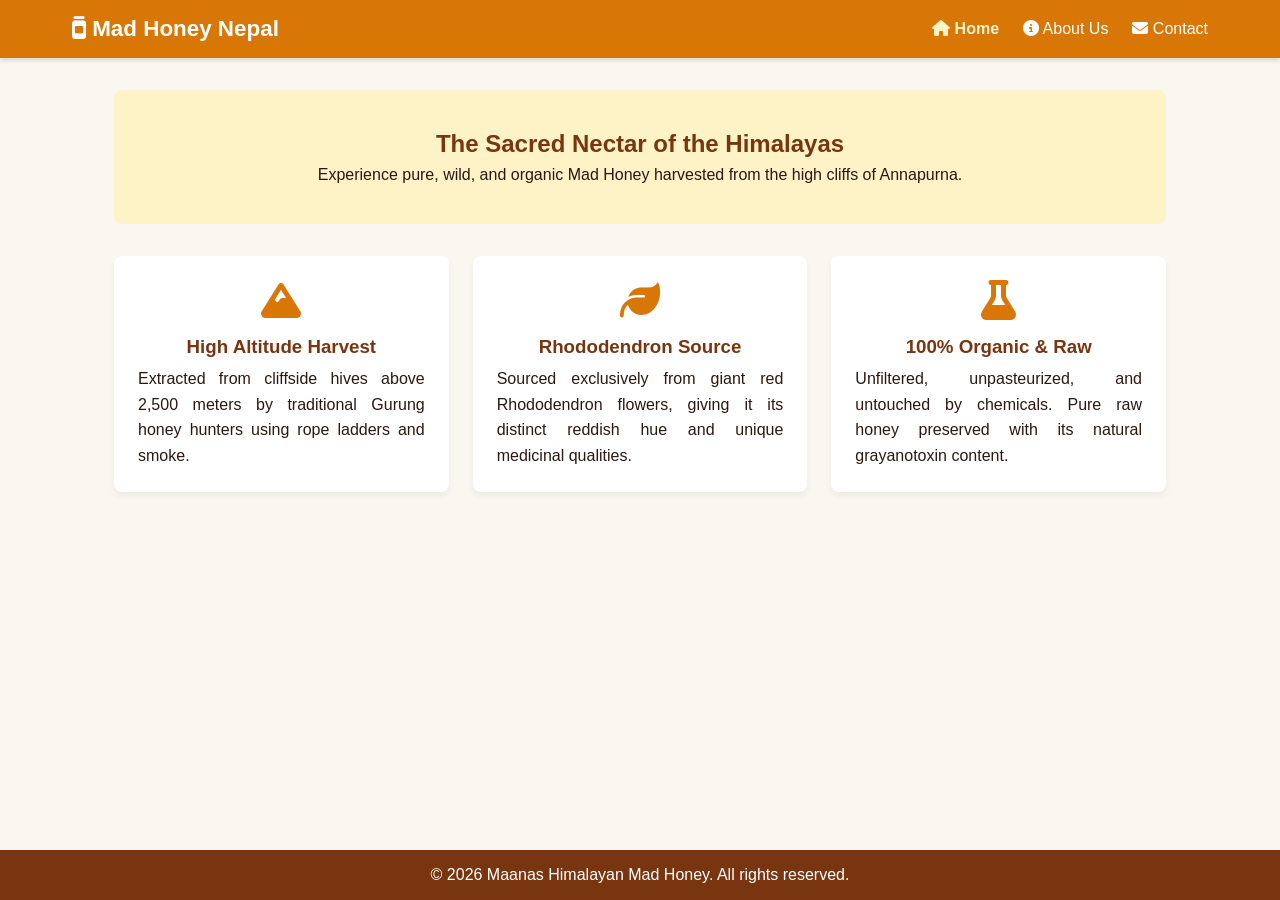
==== index.html @ 9ddbdeb7 "Initial commit of Himalayan Mad Honey Web App" ====
<!DOCTYPE html>
<html lang="en">
<head>
    <meta charset="UTF-8">
    <meta name="viewport" content="width=device-width, initial-scale=1.0">
    <title>Maanas Himalayan Mad Honey | Home</title>
    <link rel="stylesheet" href="styles.css">
    <link rel="stylesheet" href="https://cdnjs.cloudflare.com/ajax/libs/font-awesome/6.4.0/css/all.min.css">
</head>
<body>
    <header>
        <nav class="navbar">
            <div class="logo"><i class="fa-solid fa-jar"></i> Mad Honey Nepal</div>
            <ul class="nav-links">
                <li><a href="index.html" class="active"><i class="fa-solid fa-house"></i> Home</a></li>
                <li><a href="about.html"><i class="fa-solid fa-circle-info"></i> About Us</a></li>
                <li><a href="contact.html"><i class="fa-solid fa-envelope"></i> Contact</a></li>
            </ul>
        </nav>
    </header>

    <main>
        <section class="hero">
            <h1>The Sacred Nectar of the Himalayas</h1>
            <p>Experience pure, wild, and organic Mad Honey harvested from the high cliffs of Annapurna.</p>
        </section>

        <section class="features">
            <div class="card">
                <i class="fa-solid fa-mountain"></i>
                <h3>High Altitude Harvest</h3>
                <p class="justified-text">Extracted from cliffside hives above 2,500 meters by traditional Gurung honey hunters using rope ladders and smoke.</p>
            </div>
            <div class="card">
                <i class="fa-solid fa-leaf"></i>
                <h3>Rhododendron Source</h3>
                <p class="justified-text">Sourced exclusively from giant red Rhododendron flowers, giving it its distinct reddish hue and unique medicinal qualities.</p>
            </div>
            <div class="card">
                <i class="fa-solid fa-flask"></i>
                <h3>100% Organic & Raw</h3>
                <p class="justified-text">Unfiltered, unpasteurized, and untouched by chemicals. Pure raw honey preserved with its natural grayanotoxin content.</p>
            </div>
        </section>
    </main>

    <footer>
        <p>&copy; 2026 Maanas Himalayan Mad Honey. All rights reserved.</p>
    </footer>
    <script src="script.js"></script>
</body>
</html>
---- styles.css ----
* {
    margin: 0;
    padding: 0;
    box-sizing: border-box;
    font-family: 'Segoe UI', Tahoma, Geneva, Verdana, sans-serif;
}

body {
    background-color: #FAF6F0;
    color: #2C1810;
    display: flex;
    flex-direction: column;
    min-height: 100vh;
}

/* Header & Navigation */
header {
    background-color: #D97706;
    box-shadow: 0 2px 5px rgba(0,0,0,0.15);
}

.navbar {
    display: flex;
    justify-content: space-between;
    align-items: center;
    padding: 1rem 2rem;
    max-width: 1200px;
    margin: 0 auto;
}

.logo {
    color: #FFF;
    font-size: 1.4rem;
    font-weight: bold;
}

.nav-links {
    display: flex;
    list-style: none;
    gap: 1.5rem;
}

.nav-links a {
    color: #FFF;
    text-decoration: none;
    font-size: 1rem;
    transition: color 0.3s ease;
}

.nav-links a:hover, .nav-links a.active {
    color: #FEF3C7;
    font-weight: bold;
}

/* Main Content Container */
main {
    flex: 1;
    width: 100%;
    max-width: 1100px;
    margin: 2rem auto;
    padding: 0 1.5rem;
}

/* Home Hero Section */
.hero {
    text-align: center;
    padding: 2.5rem 1.5rem;
    background-color: #FEF3C7;
    border-radius: 8px;
    margin-bottom: 2rem;
}

.hero h1 {
    color: #78350F;
    margin-bottom: 0.5rem;
}

/* Home Cards Section */
.features {
    display: flex;
    gap: 1.5rem;
    justify-content: center;
    flex-wrap: wrap;
}

.card {
    background: #FFF;
    padding: 1.5rem;
    border-radius: 8px;
    flex: 1;
    min-width: 280px;
    text-align: center;
    box-shadow: 0 4px 6px rgba(0,0,0,0.05);
}

.card i {
    font-size: 2.5rem;
    color: #D97706;
    margin-bottom: 1rem;
}

.card h3 {
    margin-bottom: 0.5rem;
    color: #78350F;
}

.justified-text {
    text-align: justify;
    line-height: 1.6;
}

/* About & Contact Wrapper */
.content-wrapper {
    background: #FFF;
    padding: 2.5rem;
    border-radius: 8px;
    box-shadow: 0 4px 6px rgba(0,0,0,0.05);
}

.content-wrapper h2 {
    color: #78350F;
    margin-bottom: 1.5rem;
}

.about-section p {
    margin-bottom: 1rem;
}

/* Contact Section Layout */
.contact-container {
    display: grid;
    grid-template-columns: 1fr 1.2fr;
    gap: 2.5rem;
}

.contact-info {
    background-color: #FEF3C7;
    padding: 1.5rem;
    border-radius: 8px;
}

.contact-info h3 {
    color: #78350F;
    margin-bottom: 1rem;
}

.contact-info p {
    margin-bottom: 1.5rem;
    line-height: 1.5;
}

.info-item {
    display: flex;
    align-items: center;
    gap: 0.75rem;
    margin-bottom: 1rem;
    color: #2C1810;
}

.info-item i {
    color: #D97706;
    font-size: 1.2rem;
}

/* Form Styling */
.form-group {
    margin-bottom: 1.2rem;
}

.form-group label {
    display: block;
    margin-bottom: 0.4rem;
    font-weight: bold;
}

.form-group input, .form-group textarea {
    width: 100%;
    padding: 0.7rem;
    border: 1px solid #CBD5E1;
    border-radius: 4px;
    font-size: 1rem;
}

.btn {
    background-color: #D97706;
    color: white;
    padding: 0.75rem 1.5rem;
    border: none;
    border-radius: 4px;
    cursor: pointer;
    font-size: 1rem;
    width: 100%;
    transition: background-color 0.2s;
}

.btn:hover {
    background-color: #B45309;
}

#statusMessage {
    margin-top: 1rem;
    font-weight: bold;
    color: #15803D;
}

/* Footer */
footer {
    background-color: #78350F;
    color: #FFF;
    text-align: center;
    padding: 1rem;
    margin-top: auto;
}

/* Media Queries for Responsiveness */
@media (max-width: 768px) {
    .navbar {
        flex-direction: column;
        gap: 1rem;
    }

    .nav-links {
        gap: 1rem;
    }

    .contact-container {
        grid-template-columns: 1fr;
        gap: 1.5rem;
    }

    .content-wrapper {
        padding: 1.5rem;
    }
}
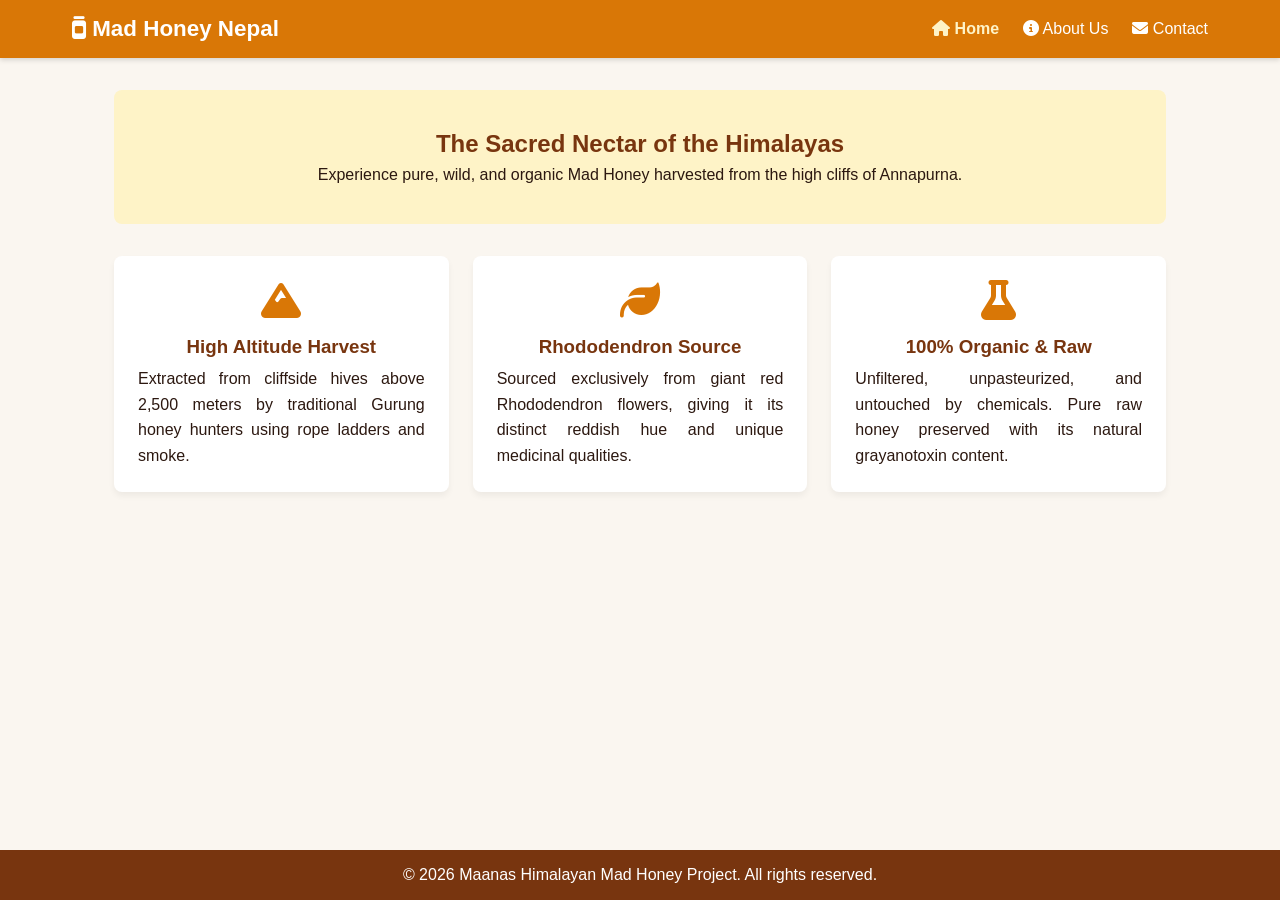
==== commit aacaf546: "minor changes" ====
--- a/index.html
+++ b/index.html
@@ -45,7 +45,7 @@
     </main>
 
     <footer>
-        <p>&copy; 2026 Maanas Himalayan Mad Honey. All rights reserved.</p>
+        <p>&copy; 2026 Maanas Himalayan Mad Honey Project. All rights reserved.</p>
     </footer>
     <script src="script.js"></script>
 </body>
